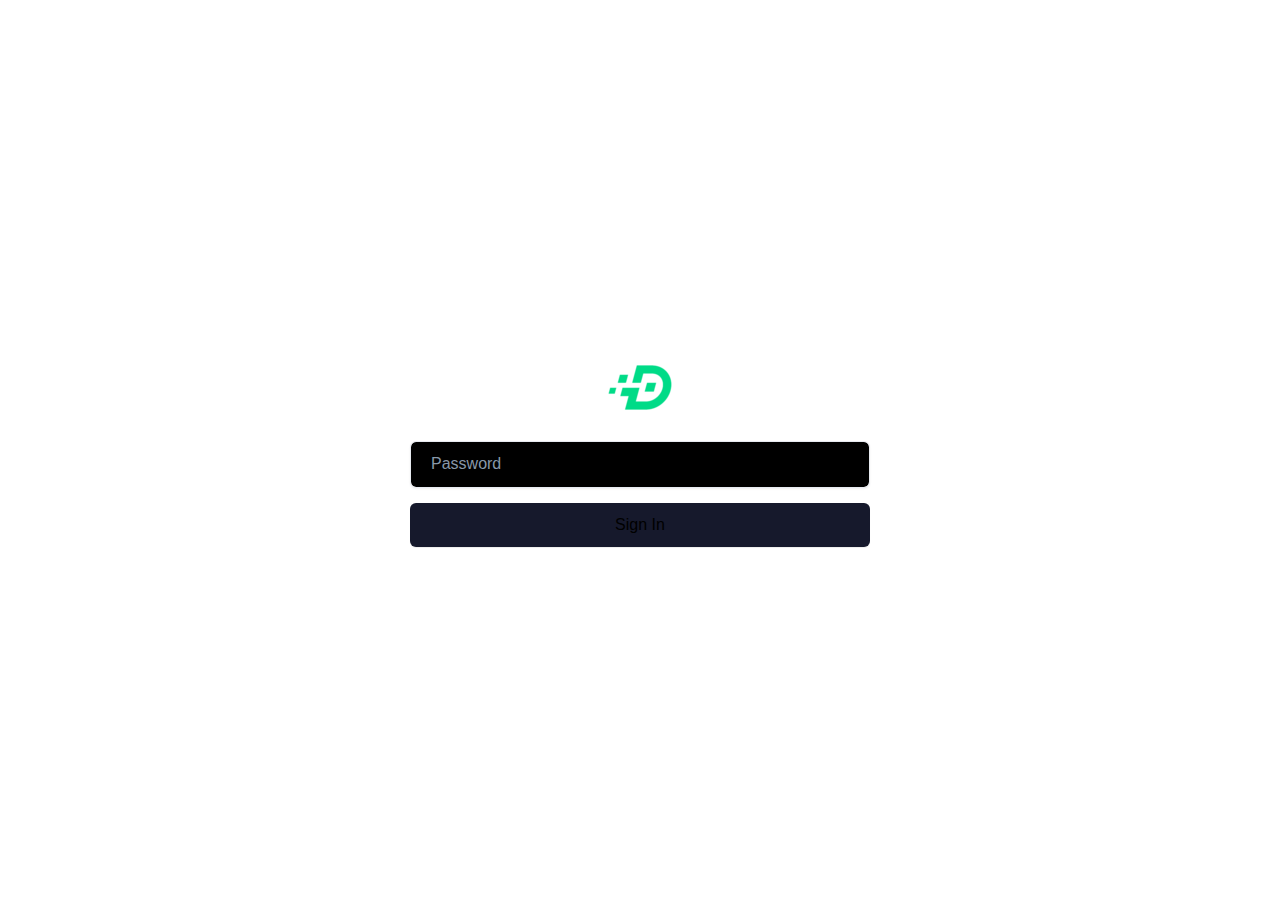
==== admin.html @ 4de39327 "[update] Added UI ready main page" ====
<!DOCTYPE html>
<html lang="ru">

<head>
    <meta charset="UTF-8">
    <meta http-equiv="X-UA-Compatible" content="IE=edge">
    <meta name="viewport" content="width=device-width, initial-scale=1.0">
    <title>DayInTrade — AdminPanel</title>
    <link rel="icon" type="image/png" href="./assets/img/favicon.png">
    <link href="./assets/css/libs/index.css" rel="stylesheet">
    <link rel="stylesheet" href="./assets/css/libs/fonts.css">
    <link rel="stylesheet" href="./assets/css/styleAdmin.min.css">
</head>

<body>

    <div class="wrapper">
        <section class="auth">
            <div class="container auth__container">
                <a class="logo" href="./index.html">
                    <img src="./assets/img/footer/logo.png" alt="logo">
                </a>
                <form id='loginForm'>
                    <input type="password" class="form-control auth__input" name="password" placeholder="Password" required>
                    <button type="submit" class="btn btn-dark auth__btn">
                        Sign In
                    </button>
                </form>
            </div>
        </section>
    </div>
    <script src="./assets/js/url.js"></script>
    <script src="./assets/js/libs/jquery-3.6.0.min.js"></script>
    <script src="./assets/js/libs/bootstrap.min.js"></script>
    <script src="./assets/js/login.js"></script>
    <script src='./assets/js/styles.js'></script>
    <script>
        document.querySelector('.logo')
            .addEventListener('click', (e)=> {
                e.preventDefault();
                location = location.protocol + '//' + location.host;
            })     
    </script>
</body>

</html>
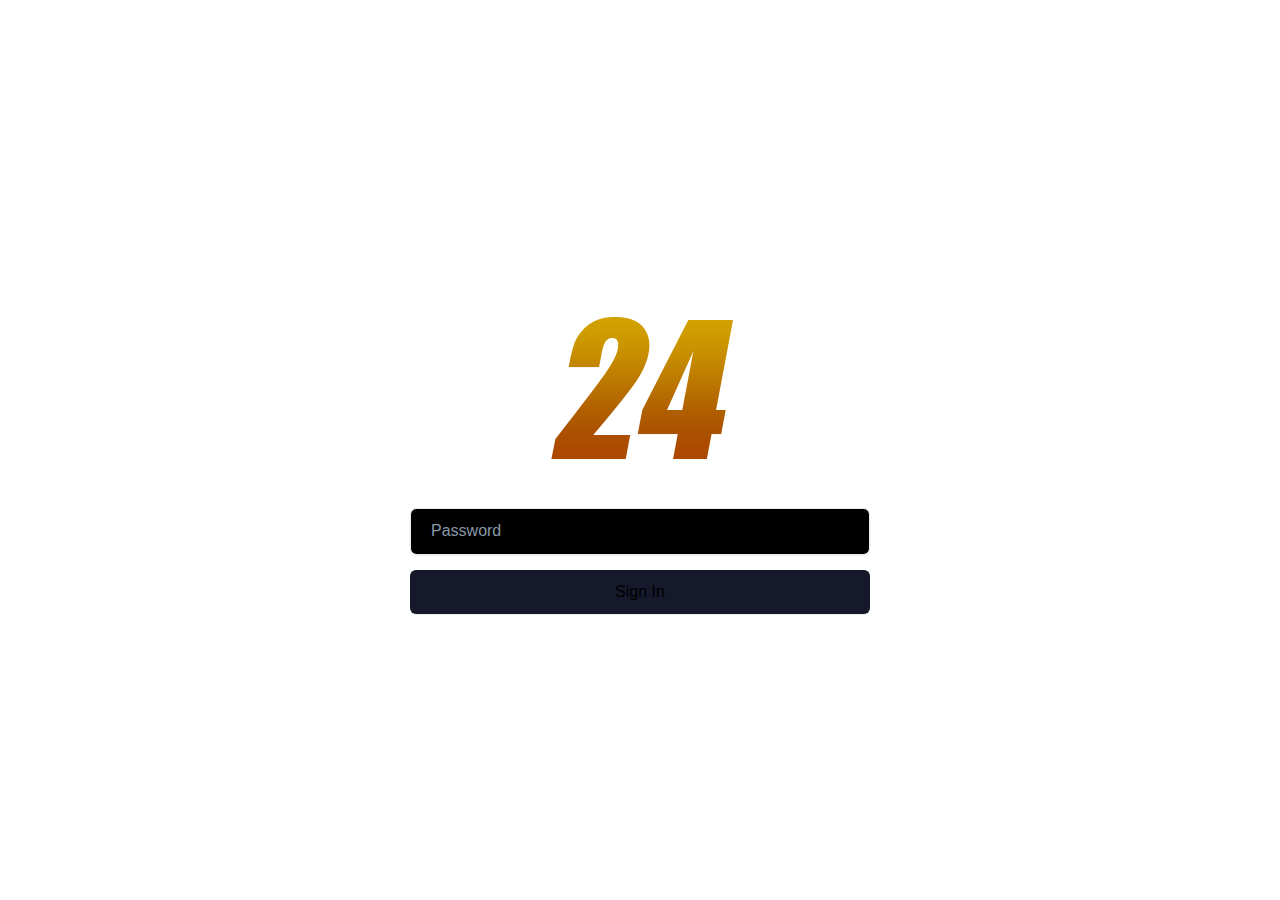
==== commit a1200ae0: "[update] update links and icons" ====
--- a/admin.html
+++ b/admin.html
@@ -6,7 +6,7 @@
     <meta charset="UTF-8">
     <meta http-equiv="X-UA-Compatible" content="IE=edge">
     <meta name="viewport" content="width=device-width, initial-scale=1.0">
-    <title>DayInTrade — AdminPanel</title>
+    <title>Change24pro — AdminPanel</title>
     <link rel="icon" type="image/png" href="./assets/img/favicon.png">
     <link href="./assets/css/libs/index.css" rel="stylesheet">
     <link rel="stylesheet" href="./assets/css/libs/fonts.css">
